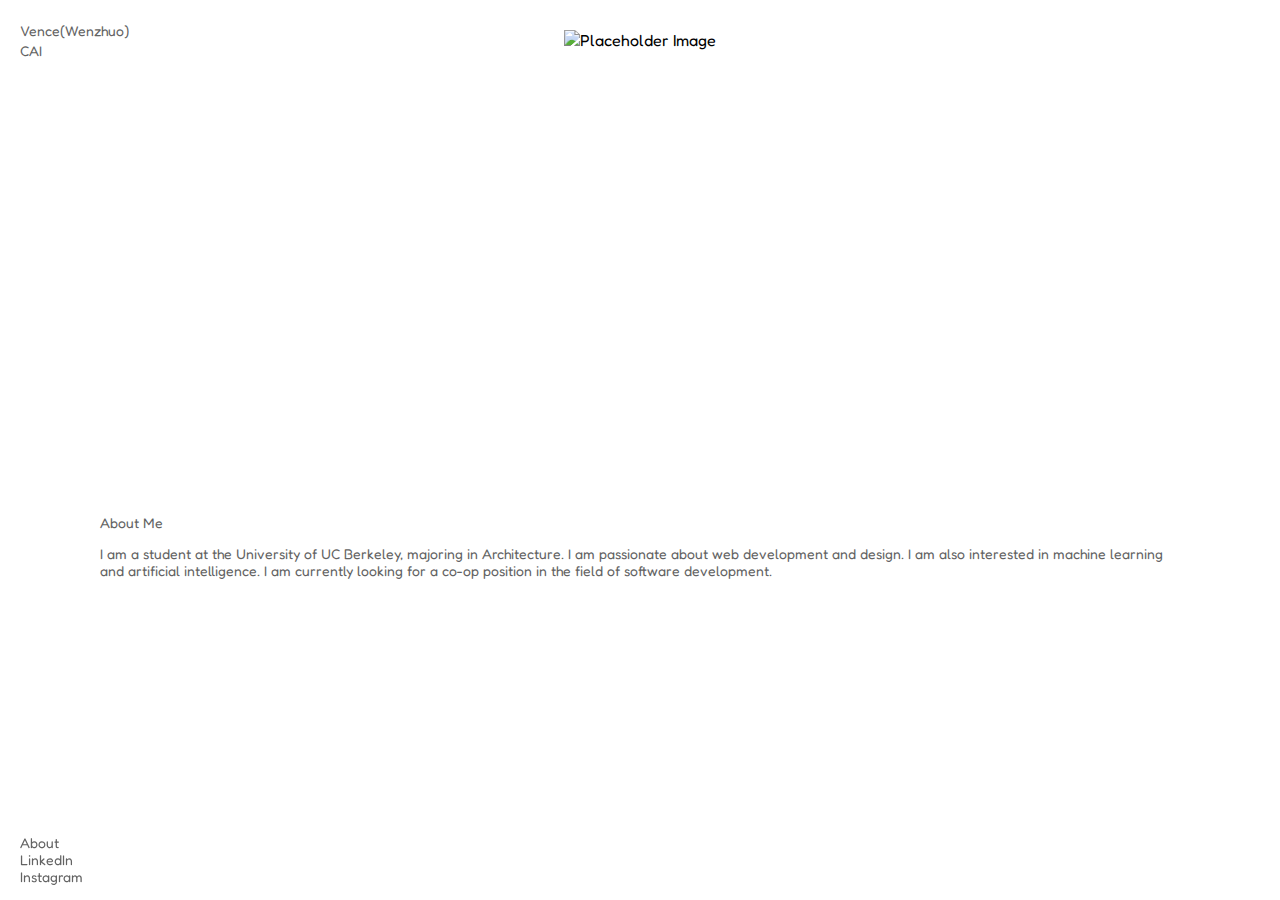
==== about.html @ 6b0c8ebd "about pages" ====
<!DOCTYPE html>
<html lang="en">
<head>
    <meta charset="UTF-8">
    <meta name="viewport" content="width=device-width, initial-scale=1.0">
    <title>About</title>
    <link rel="stylesheet" href="style.css">
    <link rel="icon" href="img/Artboard 1.png">
    <link rel="preconnect" href="https://fonts.googleapis.com">
    <link rel="preconnect" href="https://fonts.gstatic.com" crossorigin>
    <link href="https://fonts.googleapis.com/css2?family=Fredoka:wght@300..700&display=swap" rel="stylesheet">
</head>
<body>
    <nav class="navbar">
        <a href="/" id="homeLink">Vence(Wenzhuo) <br> CAI</a>
    </nav>
    <main>
        <section id="container">
            <img src="https://via.placeholder.com/300" alt="Placeholder Image" />
        </section>
        <section>
            <p class="about-text">About Me</p>
            <p class="about-text">
                I am a student at the University of UC Berkeley, majoring in Architecture. I am passionate about web development and design. I am also interested in machine learning and artificial intelligence. I am currently looking for a co-op position in the field of software development.
            </p>
        </section>
    </main>
    <footer>
        <ul>
            <li class="about"><a href="/about.html">About</a></li>
            <li class="linkedin"><a href="https://www.linkedin.com/in/wenzhuo-cai-393165201/" target="_blank">LinkedIn</a></li>
            <li class="instagram"><a href="https://www.instagram.com/aka_coral_/">Instagram</a></li>
        </ul>
    </footer>
</body>
</html>
---- style.css ----
html{
    font-family: "Fredoka", sans-serif;
}

html, body{
    margin: 0;
}

.navbar{
    position: absolute;
    margin: 10px;
    padding: 10px;

}

.navbar a {
    text-decoration: none;
    color: rgb(99, 99, 99);
    font-size: 14px;
}

footer{
    text-align: left;
    text-decoration: none;
    padding: 10px;
    position: fixed;
    bottom: 0;
    left: 10px;
    width: 100%;
    font-size: 14px;
    color: rgb(99, 99, 99);
}

ul, ol {
    list-style-type: none;
    padding-left: 0;
    margin-left: 0;
    margin-bottom: 5px;
}

ul a{
    color: rgb(99, 99, 99);
    text-decoration: none;
}

#container{
    width: 100%;
    display: flex;
    justify-content: center;
    height: 500px;
}

img{
    padding: 30px;
}

.about-text{
    padding-left: 100px;
    padding-right: 100px;
    color: rgb(99, 99, 99);
    text-align: left;
    font-size: 14px;

}
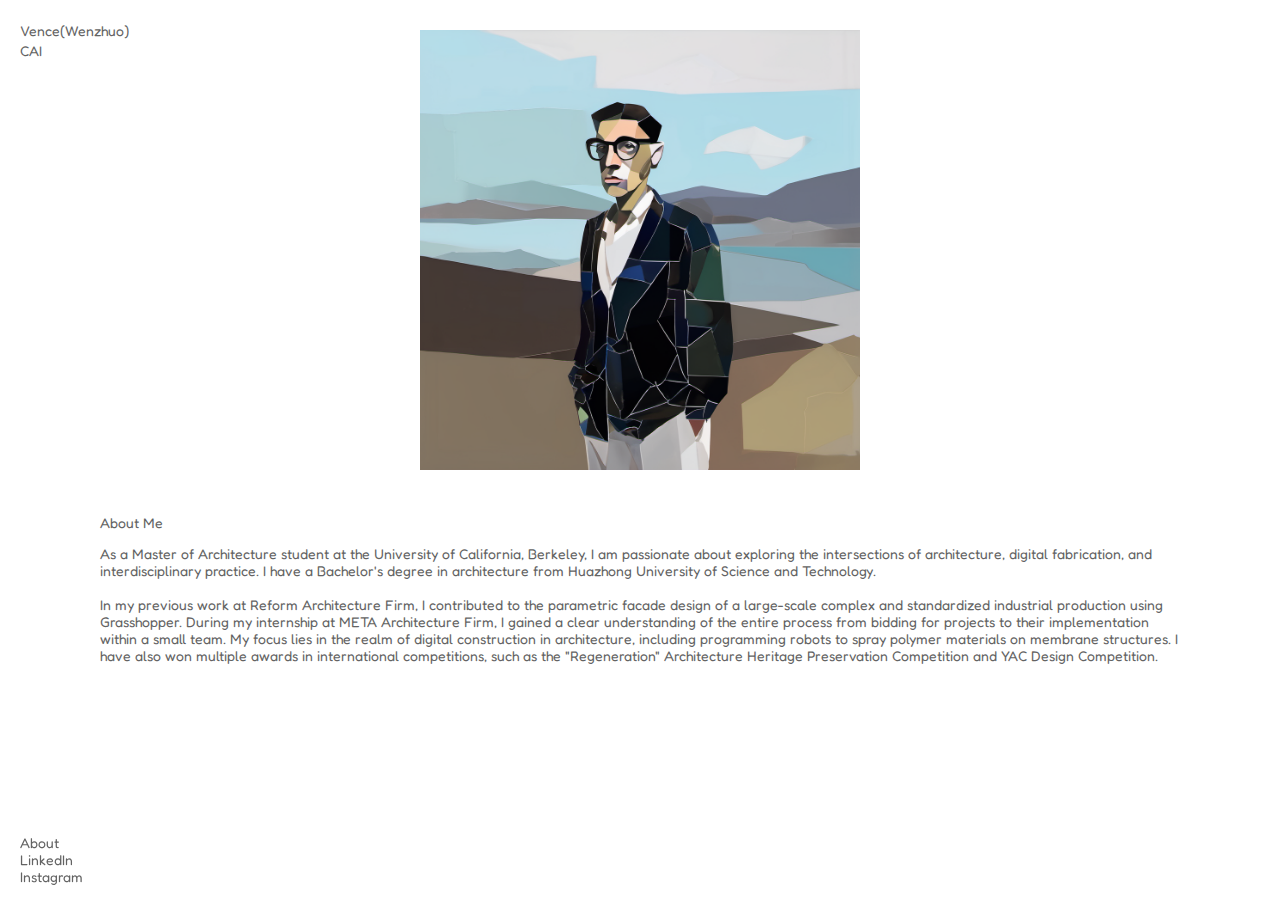
==== commit 241b7c07: "change" ====
--- a/about.html
+++ b/about.html
@@ -16,12 +16,15 @@
     </nav>
     <main>
         <section id="container">
-            <img src="https://via.placeholder.com/300" alt="Placeholder Image" />
+            <img src="/img/00020-3936674596.png" alt="Placeholder Image" />
         </section>
         <section>
             <p class="about-text">About Me</p>
             <p class="about-text">
-                I am a student at the University of UC Berkeley, majoring in Architecture. I am passionate about web development and design. I am also interested in machine learning and artificial intelligence. I am currently looking for a co-op position in the field of software development.
+                As a Master of Architecture student at the University of California, Berkeley, I am passionate about exploring the intersections of architecture, digital fabrication, and interdisciplinary practice. I have a Bachelor's degree in architecture from Huazhong University of Science and Technology.
+                <br>
+                <br>
+                In my previous work at Reform Architecture Firm, I contributed to the parametric facade design of a large-scale complex and standardized industrial production using Grasshopper. During my internship at META Architecture Firm, I gained a clear understanding of the entire process from bidding for projects to their implementation within a small team. My focus lies in the realm of digital construction in architecture, including programming robots to spray polymer materials on membrane structures. I have also won multiple awards in international competitions, such as the "Regeneration" Architecture Heritage Preservation Competition and YAC Design Competition.
             </p>
         </section>
     </main>
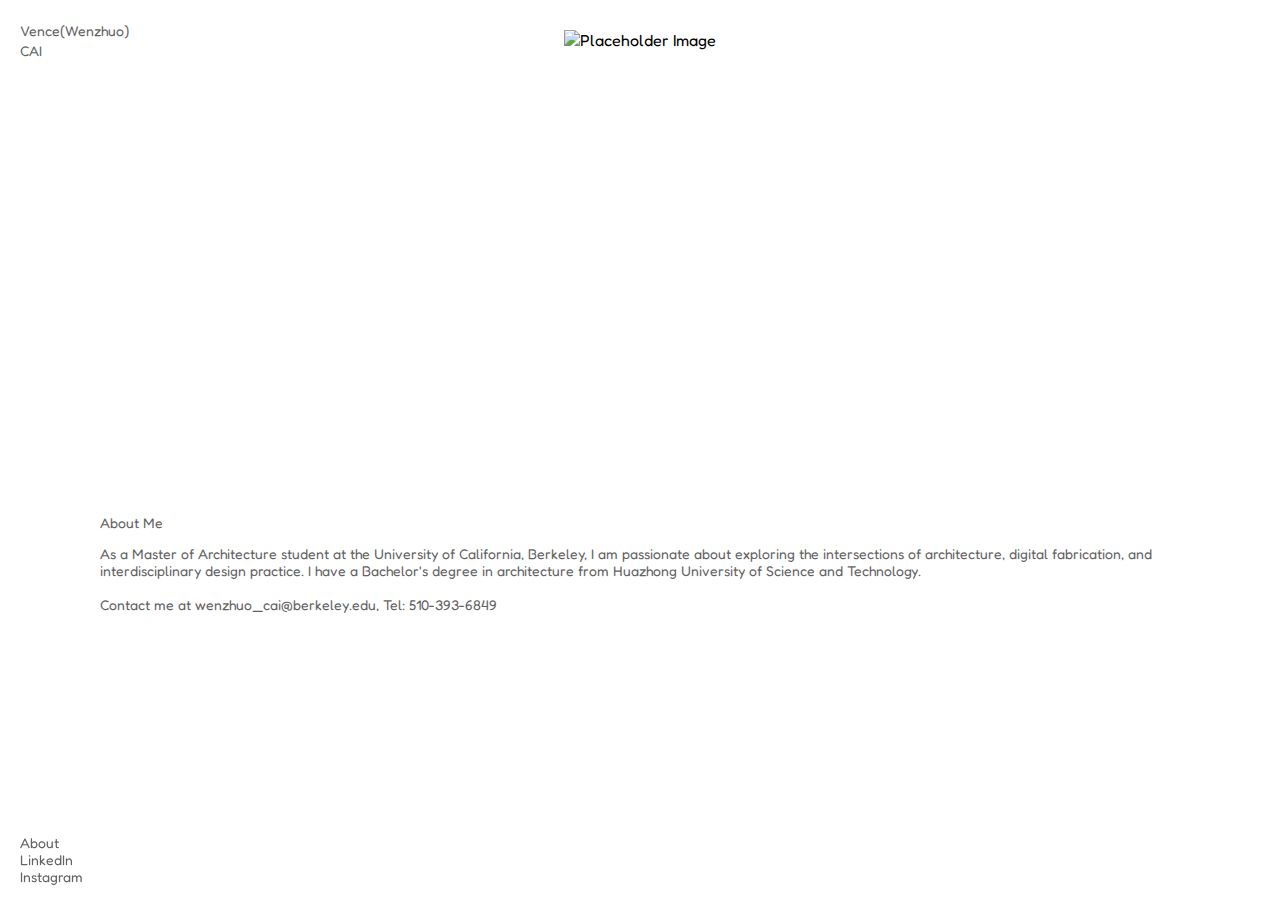
==== commit 8be37367: "hover img" ====
--- a/about.html
+++ b/about.html
@@ -16,15 +16,15 @@
     </nav>
     <main>
         <section id="container">
-            <img src="/img/00020-3936674596.png" alt="Placeholder Image" />
+            <img src="/img/_1100901-Recovered.png" alt="Placeholder Image" />
         </section>
         <section>
             <p class="about-text">About Me</p>
             <p class="about-text">
-                As a Master of Architecture student at the University of California, Berkeley, I am passionate about exploring the intersections of architecture, digital fabrication, and interdisciplinary practice. I have a Bachelor's degree in architecture from Huazhong University of Science and Technology.
+                As a Master of Architecture student at the University of California, Berkeley, I am passionate about exploring the intersections of architecture, digital fabrication, and interdisciplinary design practice. I have a Bachelor's degree in architecture from Huazhong University of Science and Technology.
                 <br>
                 <br>
-                In my previous work at Reform Architecture Firm, I contributed to the parametric facade design of a large-scale complex and standardized industrial production using Grasshopper. During my internship at META Architecture Firm, I gained a clear understanding of the entire process from bidding for projects to their implementation within a small team. My focus lies in the realm of digital construction in architecture, including programming robots to spray polymer materials on membrane structures. I have also won multiple awards in international competitions, such as the "Regeneration" Architecture Heritage Preservation Competition and YAC Design Competition.
+                Contact me at wenzhuo_cai@berkeley.edu, Tel: 510-393-6849
             </p>
         </section>
     </main>
--- a/style.css
+++ b/style.css
@@ -61,4 +61,45 @@
     text-align: left;
     font-size: 14px;
 
-}+}
+
+.links-container{
+    display: flex;
+    justify-content: center;
+    align-items: center;
+    flex-direction: row;
+    position: fixed;
+    top: 50%;
+    left: 50%;
+    transform: translate(-50%, -50%);
+    font-size: 17px;
+    z-index: 1000;
+}
+
+.text-link{
+    text-decoration: none;
+    color: black
+}
+
+#image-preview {
+    display: none; /* 默认不显示 */
+    position: fixed; /* 或 absolute 根据需要 */
+    top: 50%;
+    left: 50%;
+    transform: translate(-50%, -50%);
+    /* 设置合适的宽度和高度 */
+    width: 700px;
+    height: 700px;
+    background-size: cover;
+    background-position: center;
+    pointer-events: none;
+    z-index: 1;
+  }
+
+  .text-item{
+    padding: 5px;
+    position: relative;
+    z-index: 2000;
+    /* margin: 5px; */
+    /* border: 1px solid rgb(99, 99, 99); */
+  }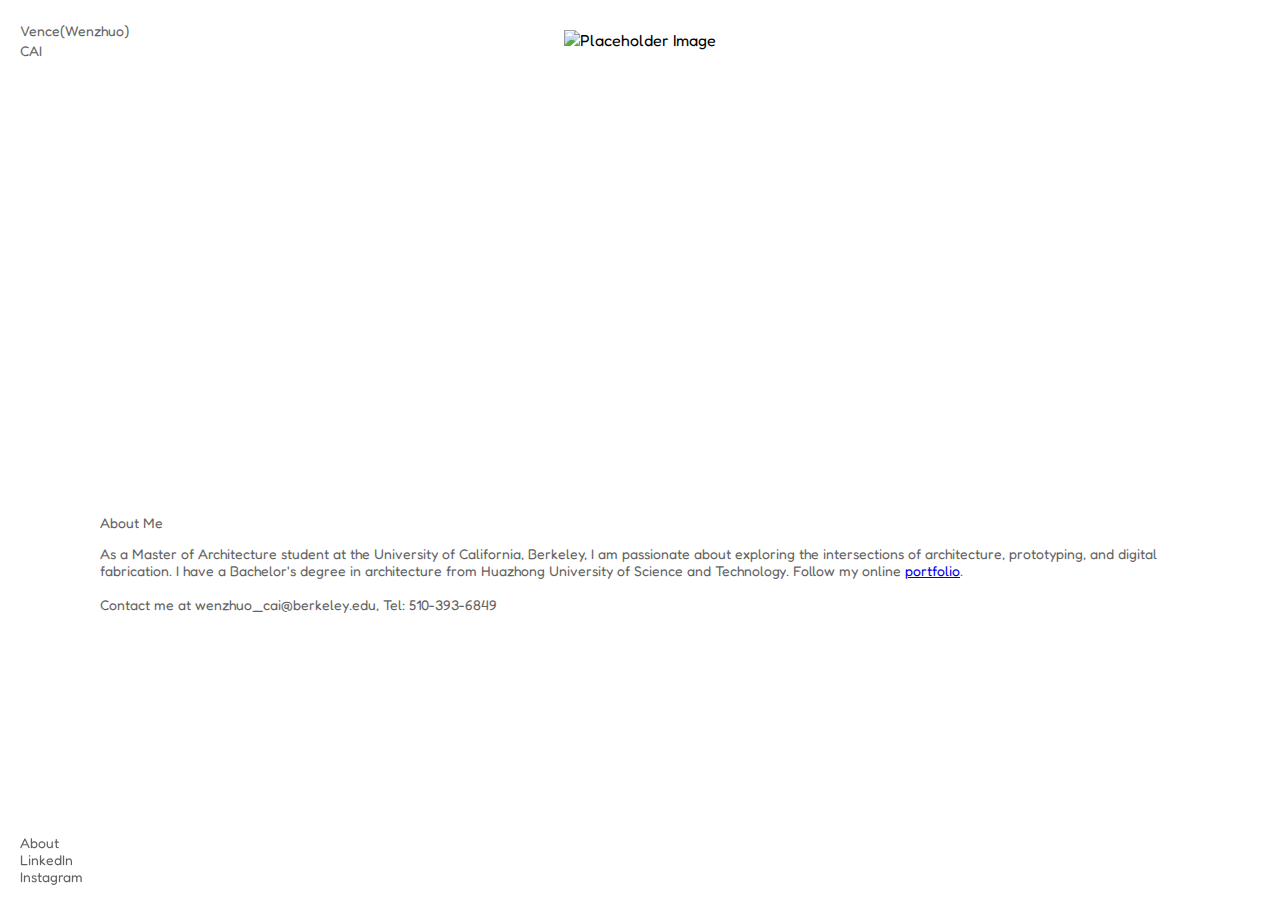
==== commit 06d9e541: "50" ====
--- a/about.html
+++ b/about.html
@@ -21,10 +21,10 @@
         <section>
             <p class="about-text">About Me</p>
             <p class="about-text">
-                As a Master of Architecture student at the University of California, Berkeley, I am passionate about exploring the intersections of architecture, digital fabrication, and interdisciplinary design practice. I have a Bachelor's degree in architecture from Huazhong University of Science and Technology.
+                As a Master of Architecture student at the University of California, Berkeley, I am passionate about exploring the intersections of architecture, prototyping, and digital fabrication. I have a Bachelor's degree in architecture from Huazhong University of Science and Technology. Follow my online <a href="https://issuu.com/kennethcai9093/docs/portfolio_wenzhuo_cai_10mb_cv">portfolio</a>.
                 <br>
                 <br>
-                Contact me at wenzhuo_cai@berkeley.edu, Tel: 510-393-6849
+                Contact me at wenzhuo_cai@berkeley.edu, Tel: 510-393-6849 
             </p>
         </section>
     </main>
